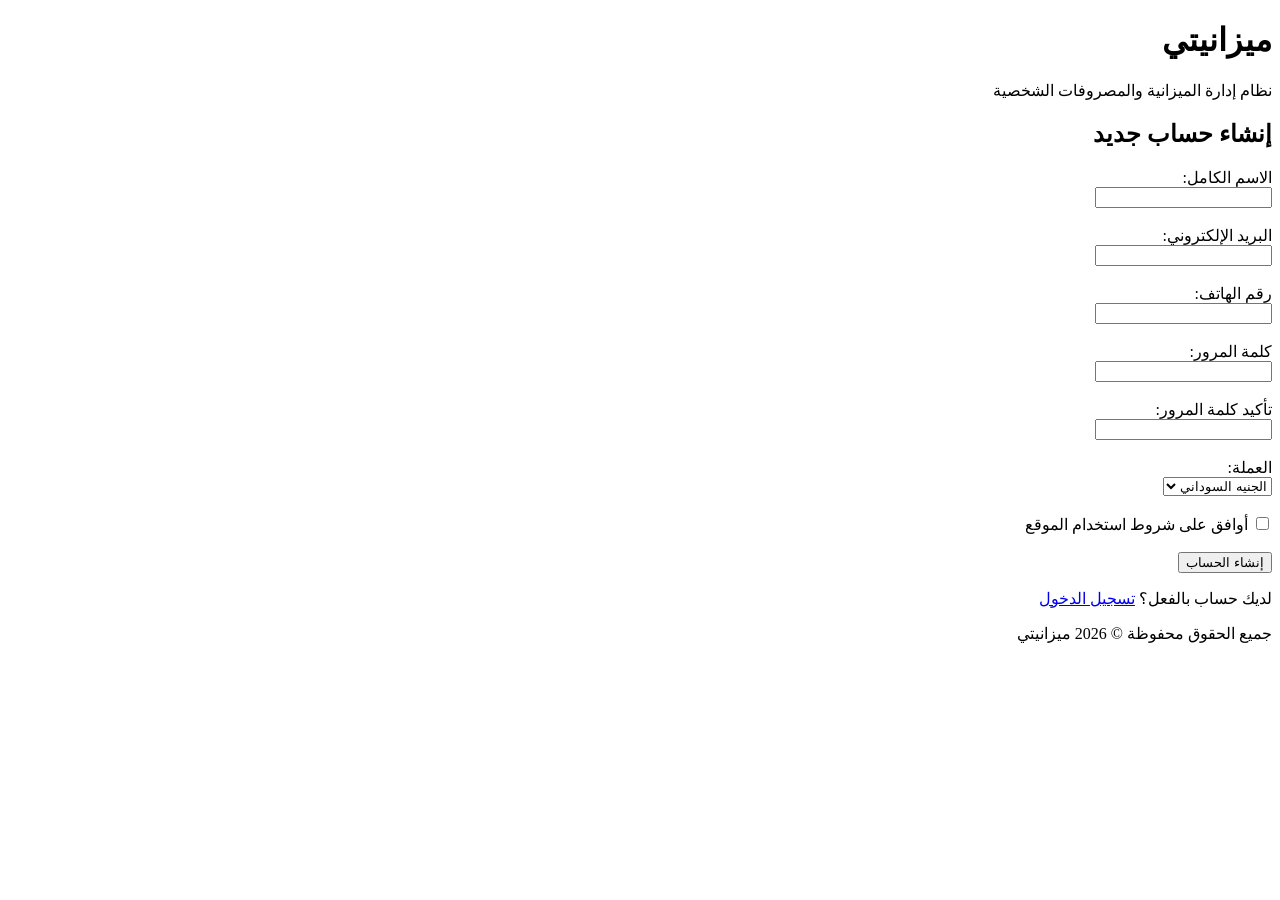
==== index.html @ 9e3f592d "Add files via upload" ====
<!DOCTYPE html>
<html lang="ar" dir="rtl">

<head>
    <meta charset="UTF-8">
    <meta name="viewport" content="width=device-width, initial-scale=1.0">
    <title>ميزانيتي - إنشاء حساب</title>
</head>

<body>

    <header>
        <h1>ميزانيتي</h1>
        <p>نظام إدارة الميزانية والمصروفات الشخصية</p>
    </header>

    <main>

        <h2>إنشاء حساب جديد</h2>

        <form action="login.html">

            <label for="fullname">الاسم الكامل:</label><br>
            <input type="text" id="fullname" name="fullname" required>

            <br><br>

            <label for="email">البريد الإلكتروني:</label><br>
            <input type="email" id="email" name="email" required>

            <br><br>

            <label for="phone">رقم الهاتف:</label><br>
            <input type="tel" id="phone" name="phone">

            <br><br>

            <label for="password">كلمة المرور:</label><br>
            <input type="password" id="password" name="password" required>

            <br><br>

            <label for="confirmPassword">تأكيد كلمة المرور:</label><br>
            <input type="password" id="confirmPassword"
                   name="confirmPassword" required>

            <br><br>

            <label for="currency">العملة:</label><br>
            <select id="currency" name="currency">
                <option value="SDG">الجنيه السوداني</option>
                <option value="USD">الدولار الأمريكي</option>
                <option value="SAR">الريال السعودي</option>
                <option value="EUR">اليورو</option>
            </select>

            <br><br>

            <input type="checkbox" id="terms" required>
            <label for="terms">أوافق على شروط استخدام الموقع</label>

            <br><br>

            <button type="submit">إنشاء الحساب</button>

        </form>

        <p>
            لديك حساب بالفعل؟
            <a href="login.html">تسجيل الدخول</a>
        </p>

    </main>

    <footer>
        <p>جميع الحقوق محفوظة © 2026 ميزانيتي</p>
    </footer>

</body>
</html>
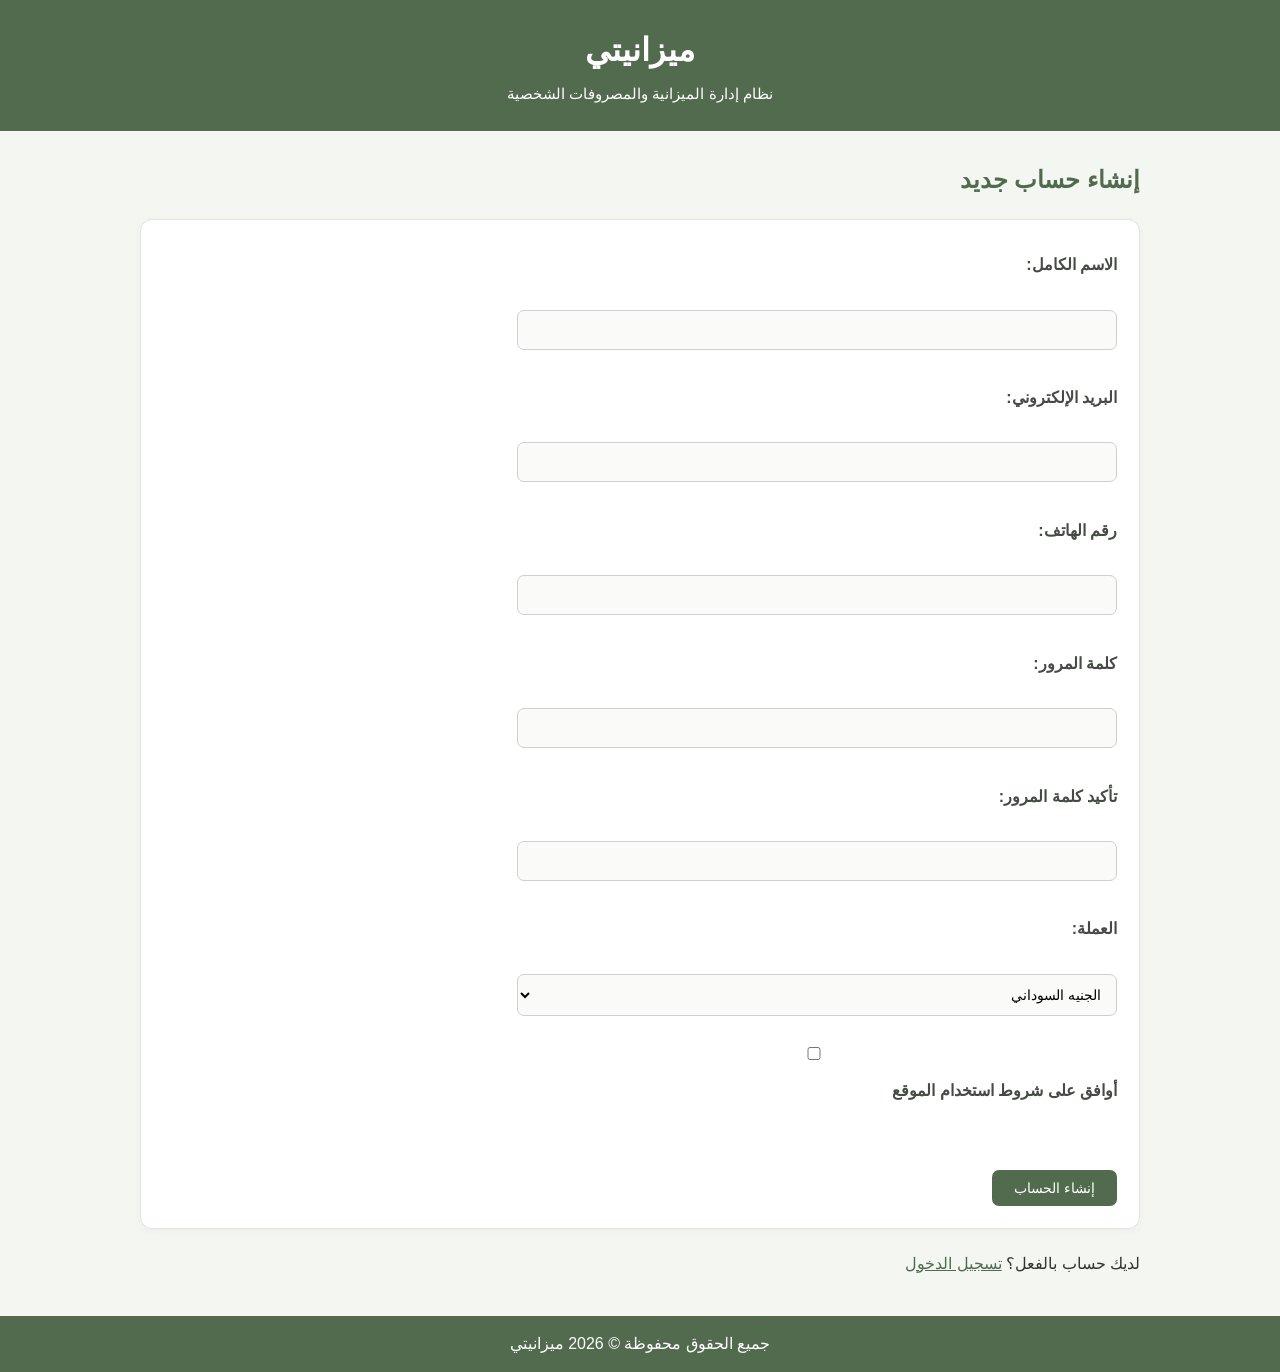
==== commit 12c4bd78: "Add stylesheet link to index.html" ====
--- a/index.html
+++ b/index.html
@@ -5,6 +5,7 @@
     <meta charset="UTF-8">
     <meta name="viewport" content="width=device-width, initial-scale=1.0">
     <title>ميزانيتي - إنشاء حساب</title>
+    <link rel="stylesheet" href="style.css">
 </head>
 
 <body>
@@ -77,4 +78,4 @@
     </footer>
 
 </body>
-</html>+</html>
--- a/style.css
+++ b/style.css
@@ -0,0 +1,374 @@
+/* =========================
+   الإعدادات العامة
+========================= */
+
+* {
+    box-sizing: border-box;
+}
+
+body {
+    margin: 0;
+    font-family: Arial, sans-serif;
+    background-color: #f4f6f2;
+    color: #30352f;
+    line-height: 1.6;
+}
+
+/* =========================
+   رأس الموقع
+========================= */
+
+header {
+    background-color: #526b4f;
+    color: white;
+    padding: 25px 20px;
+    text-align: center;
+}
+
+header h1 {
+    margin: 0;
+    font-size: 32px;
+}
+
+header p {
+    margin: 6px 0 0;
+    font-size: 15px;
+}
+
+/* =========================
+   القائمة الرئيسية
+========================= */
+
+nav {
+    background-color: white;
+    padding: 15px 10px;
+    text-align: center;
+    border-bottom: 1px solid #e2e6df;
+    box-shadow: 0 3px 10px rgba(0, 0, 0, 0.06);
+}
+
+nav a {
+    display: inline-block;
+
+    color: #526b4f;
+    background-color: #f1f5ef;
+
+    text-decoration: none;
+    font-weight: bold;
+
+    padding: 9px 16px;
+    margin: 4px;
+
+    border-radius: 8px;
+    border: 1px solid #e1e8de;
+
+    transition: 0.2s;
+}
+
+nav a:hover {
+    background-color: #526b4f;
+    color: white;
+    border-color: #526b4f;
+}
+
+/* الصفحة الحالية */
+
+nav a.active {
+    background-color: #526b4f;
+    color: white;
+    border-color: #526b4f;
+}
+
+/* =========================
+   المحتوى
+========================= */
+
+main {
+    width: 90%;
+    max-width: 1000px;
+    margin: 30px auto;
+}
+
+/* =========================
+   العناوين
+========================= */
+
+h2 {
+    color: #526b4f;
+    margin-top: 0;
+}
+
+h3 {
+    color: #657c61;
+}
+
+/* =========================
+   الأقسام والنماذج
+========================= */
+
+section,
+form {
+    background-color: white;
+
+    padding: 22px;
+    margin-bottom: 22px;
+
+    border-radius: 12px;
+    border: 1px solid #e2e5df;
+
+    box-shadow: 0 2px 8px rgba(0, 0, 0, 0.04);
+}
+
+/* =========================
+   الحقول
+========================= */
+
+label {
+    display: block;
+
+    font-weight: bold;
+    margin-top: 10px;
+
+    color: #444b43;
+}
+
+input,
+select,
+textarea {
+    width: 100%;
+    max-width: 600px;
+
+    padding: 11px;
+    margin-top: 6px;
+
+    border: 1px solid #ccd2c8;
+    border-radius: 7px;
+
+    background-color: #fafbf9;
+
+    font-size: 14px;
+}
+
+input:focus,
+select:focus,
+textarea:focus {
+    outline: none;
+    border-color: #526b4f;
+}
+
+textarea {
+    min-height: 120px;
+    resize: vertical;
+}
+
+/* =========================
+   الأزرار
+========================= */
+
+button {
+    background-color: #526b4f;
+
+    color: white;
+
+    border: none;
+
+    padding: 10px 22px;
+    margin-top: 15px;
+
+    border-radius: 7px;
+
+    cursor: pointer;
+
+    font-size: 14px;
+}
+
+button:hover {
+    background-color: #3f563d;
+}
+
+/* =========================
+   الجداول
+========================= */
+
+table {
+    width: 100%;
+
+    border-collapse: separate;
+    border-spacing: 0;
+
+    background-color: white;
+
+    border: 1px solid #dfe5dc;
+
+    border-radius: 10px;
+
+    overflow: hidden;
+
+    box-shadow: 0 3px 10px rgba(0, 0, 0, 0.05);
+}
+
+/* رأس الجدول */
+
+th {
+    background-color: #526b4f;
+
+    color: white;
+
+    padding: 13px 10px;
+
+    font-size: 14px;
+    font-weight: bold;
+
+    border: none;
+}
+
+/* خلايا الجدول */
+
+td {
+    padding: 12px 10px;
+
+    text-align: center;
+
+    border-bottom: 1px solid #e8ece6;
+
+    color: #3f443d;
+}
+
+/* الصفوف بالتناوب */
+
+tbody tr:nth-child(even) {
+    background-color: #f7f9f6;
+}
+
+/* عند مرور الماوس */
+
+tbody tr:hover {
+    background-color: #eaf1e8;
+}
+
+/* آخر صف */
+
+tbody tr:last-child td {
+    border-bottom: none;
+}
+
+/* =========================
+   أزرار الجداول
+========================= */
+
+table button {
+    margin: 2px;
+
+    padding: 6px 11px;
+
+    font-size: 12px;
+
+    border-radius: 6px;
+}
+
+/* زر التعديل */
+
+.edit-btn {
+    background-color: #71856d;
+}
+
+.edit-btn:hover {
+    background-color: #596d55;
+}
+
+/* زر الحذف */
+
+.delete-btn {
+    background-color: #b85c5c;
+}
+
+.delete-btn:hover {
+    background-color: #963f3f;
+}
+
+/* =========================
+   الروابط
+========================= */
+
+a {
+    color: #526b4f;
+}
+
+/* =========================
+   تذييل الموقع
+========================= */
+
+footer {
+    background-color: #526b4f;
+
+    color: white;
+
+    text-align: center;
+
+    padding: 15px;
+
+    margin-top: 40px;
+}
+
+footer p {
+    margin: 0;
+}
+
+/* =========================
+   صفحة تسجيل الدخول
+========================= */
+
+.login-page main {
+    max-width: 480px;
+    margin-top: 45px;
+}
+
+.login-page main form {
+    text-align: right;
+}
+
+/* =========================
+   صفحة إنشاء الحساب
+========================= */
+
+.register-page main {
+    max-width: 550px;
+    margin-top: 35px;
+}
+
+/* =========================
+   الهاتف
+========================= */
+
+@media (max-width: 700px) {
+
+    main {
+        width: 94%;
+    }
+
+    nav a {
+        display: block;
+
+        width: 90%;
+
+        margin: 5px auto;
+    }
+
+    table {
+        font-size: 12px;
+    }
+
+    th,
+    td {
+        padding: 8px 5px;
+    }
+
+    table button {
+        padding: 5px 8px;
+        font-size: 11px;
+    }
+
+    header h1 {
+        font-size: 27px;
+    }
+}
